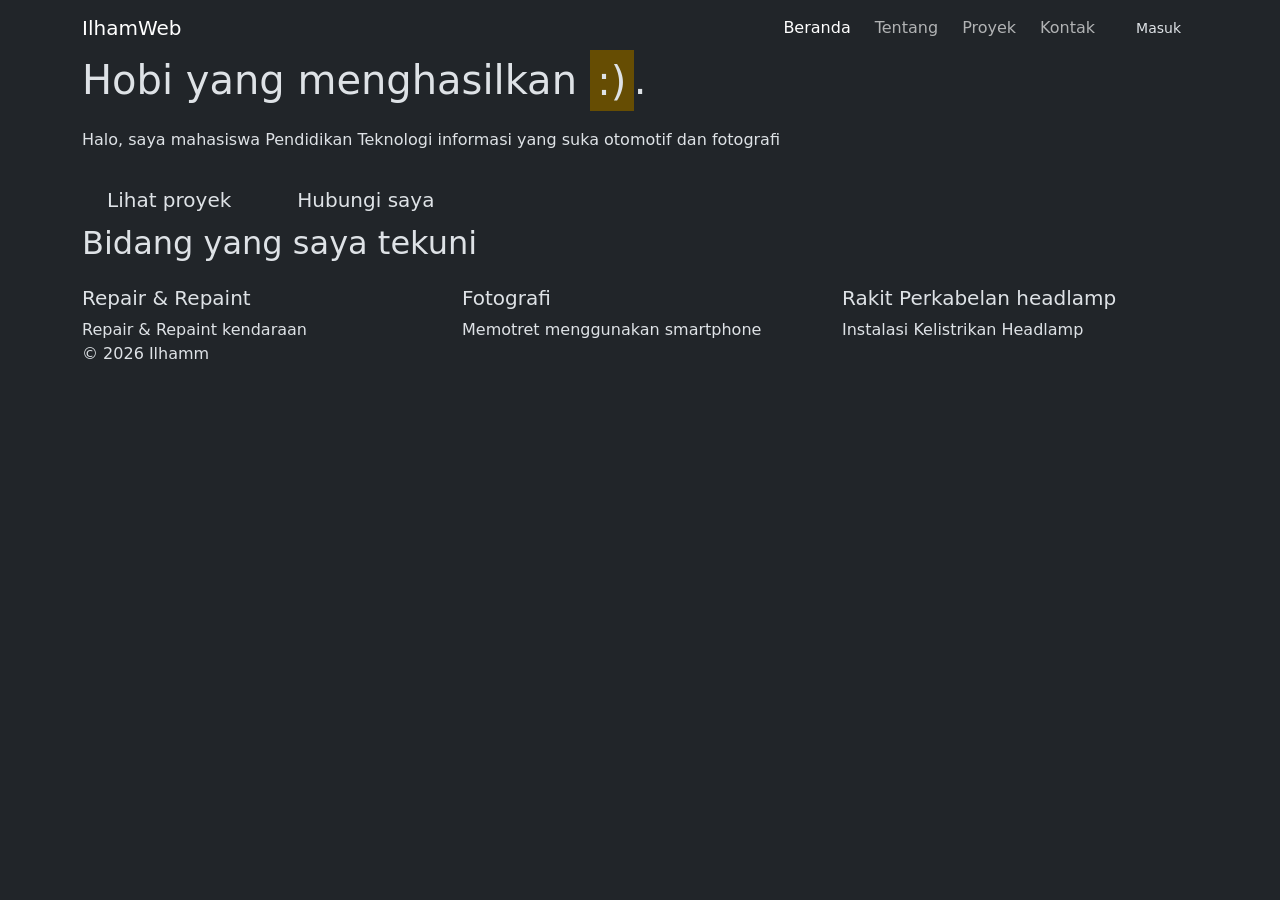
==== index.html @ 1137deb4 "Add files via upload" ====
<!DOCTYPE html>
<html lang="id" data-bs-theme="dark">

<head>
  <meta charset="UTF-8">
  <meta name="viewport" content="width=device-width, initial-scale=1">
  <title>Beranda | Ilhamm Motors</title>
  <link href="https://cdn.jsdelivr.net/npm/bootstrap@5.3.3/dist/css/bootstrap.min.css" rel="stylesheet">
  <link href="https://fonts.googleapis.com/css2?family=Sora:wght@600;800&family=DM+Sans:wght@400;500&display=swap" rel="stylesheet">
  <meta name="color-scheme" content="dark">
  <link href="css/style.css" rel="stylesheet">
</head>

<body>
  <!-- Navbar -->
  <nav class="navbar navbar-expand-md sticky-top">
    <div class="container">
      <a class="navbar-brand" href="index.html"><span>Ilham</span>Web</a>
      <button class="navbar-toggler" type="button" data-bs-toggle="collapse" data-bs-target="#menu"
        aria-controls="menu" aria-expanded="false" aria-label="Buka menu">
        <span class="navbar-toggler-icon"></span>
      </button>
      <div class="collapse navbar-collapse" id="menu">
        <ul class="navbar-nav ms-auto align-items-md-center gap-md-2">
          <li class="nav-item"><a class="nav-link active" href="index.html">Beranda</a></li>
          <li class="nav-item"><a class="nav-link" href="tentang.html">Tentang</a></li>
          <li class="nav-item"><a class="nav-link" href="proyek.html">Proyek</a></li>
          <li class="nav-item"><a class="nav-link" href="kontak.html">Kontak</a></li>
          <li class="nav-item ms-md-2"><a class="btn btn-ink btn-sm px-3" href="login.html">Masuk</a></li>
        </ul>
      </div>
    </div>
  </nav>

  <!-- Hero -->
  <header class="hero">
    <div class="container">
      <h1>Hobi yang menghasilkan <mark>:)</mark>.</h1>
      <p class="mt-4 text-mute">
        Halo, saya mahasiswa Pendidikan Teknologi informasi yang suka otomotif dan fotografi 
      </p>
      <div class="d-flex flex-wrap gap-3 mt-4">
        <a href="proyek.html" class="btn btn-ink btn-lg px-4">Lihat proyek</a>
        <a href="kontak.html" class="btn btn-line btn-lg px-4">Hubungi saya</a>
      </div>
    </div>
  </header>

  <!-- Konten -->
  <main class="section">
    <div class="container">
      <h2 class="mb-4">Bidang yang saya tekuni</h2>
      <div class="row g-4">
        <div class="col-md-4">
          <div class="note">
            <h3 class="h5">Repair & Repaint</h3>
            <p class="text-mute mb-0">Repair & Repaint kendaraan</p>
          </div>
        </div>
        <div class="col-md-4">
          <div class="note">
            <h3 class="h5">Fotografi</h3>
            <p class="text-mute mb-0">Memotret menggunakan smartphone</p>
          </div>
        </div>
        <div class="col-md-4">
          <div class="note">
            <h3 class="h5">Rakit Perkabelan headlamp</h3>
            <p class="text-mute mb-0">Instalasi Kelistrikan Headlamp</p>
          </div>
        </div>
      </div>
    </div>
  </main>

  <!-- Footer -->
  <footer>
    <div class="container d-flex flex-wrap justify-content-between gap-2">
      <span>&copy; 2026 Ilhamm</span>
    </div>
  </footer>

  <script src="https://cdn.jsdelivr.net/npm/bootstrap@5.3.3/dist/js/bootstrap.bundle.min.js"></script>
</body>

</html>
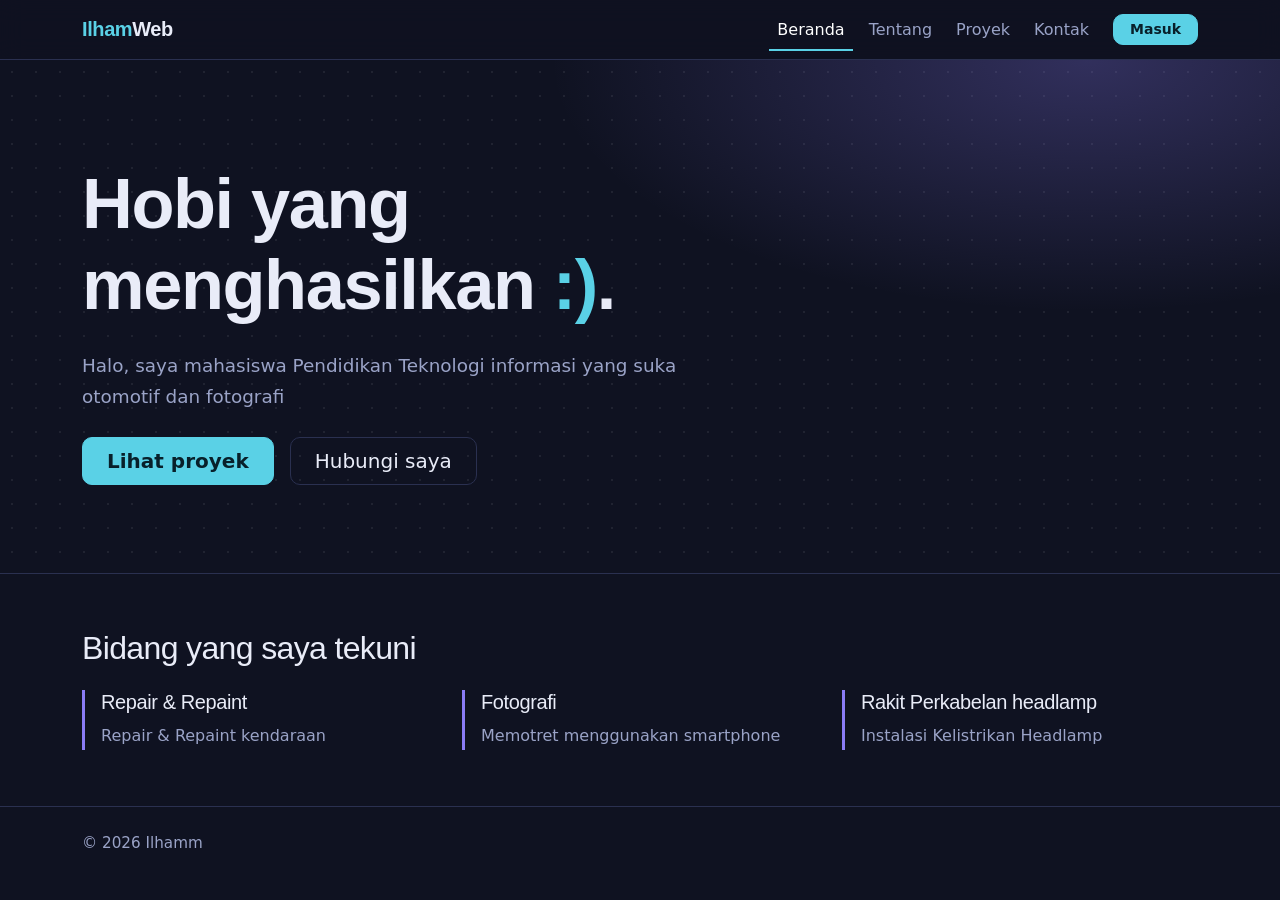
==== commit b146ae61: "Update index.html" ====
--- a/index.html
+++ b/index.html
@@ -8,7 +8,7 @@
   <link href="https://cdn.jsdelivr.net/npm/bootstrap@5.3.3/dist/css/bootstrap.min.css" rel="stylesheet">
   <link href="https://fonts.googleapis.com/css2?family=Sora:wght@600;800&family=DM+Sans:wght@400;500&display=swap" rel="stylesheet">
   <meta name="color-scheme" content="dark">
-  <link href="css/style.css" rel="stylesheet">
+  <link href="style.css" rel="stylesheet">
 </head>
 
 <body>
--- a/style.css
+++ b/style.css
@@ -0,0 +1,255 @@
+/* ==========================================================
+   Portofolio - style.css (tema gelap)
+   Daftar isi: 1. Variabel  2. Dasar  3. Navbar  4. Tombol
+               5. Hero & judul halaman  6. Konten  7. Form  8. Footer
+   ========================================================== */
+
+/* 1. Variabel warna */
+:root {
+  --bg: #0f1221;          /* latar halaman */
+  --surface: #171b2e;     /* kartu & form */
+  --surface-2: #1f2440;   /* lapisan kedua */
+  --line: #2a3050;        /* garis pembatas */
+  --text: #e9ecf8;
+  --mute: #9aa3c7;
+  --accent: #5ad1e6;      /* aksen utama (cyan) */
+  --accent-2: #8b7cf6;    /* aksen pendamping (violet) */
+  --radius: 14px;
+
+  --bs-body-bg: var(--bg);
+  --bs-body-color: var(--text);
+  --bs-body-font-family: 'DM Sans', system-ui, sans-serif;
+}
+
+/* 2. Dasar */
+body {
+  background: var(--bg);
+  color: var(--text);
+  line-height: 1.7;
+}
+
+h1, h2, h3, h4, .navbar-brand {
+  font-family: 'Sora', sans-serif;
+  letter-spacing: -0.02em;
+  line-height: 1.15;
+}
+
+.text-mute {
+  color: var(--mute);
+}
+
+a:focus-visible,
+.btn:focus-visible {
+  outline: 3px solid var(--accent);
+  outline-offset: 2px;
+}
+
+/* 3. Navbar */
+.navbar {
+  background: rgba(15, 18, 33, 0.8);
+  backdrop-filter: blur(12px);
+  border-bottom: 1px solid var(--line);
+}
+
+.navbar-brand {
+  color: var(--text);
+  font-weight: 800;
+}
+
+.navbar-brand span {
+  color: var(--accent);
+}
+
+.nav-link {
+  color: var(--mute);
+  font-weight: 500;
+}
+
+.nav-link:hover,
+.nav-link.active {
+  color: var(--text);
+}
+
+.nav-link.active {
+  box-shadow: inset 0 -2px var(--accent);
+}
+
+/* 4. Tombol */
+.btn-ink {
+  background: var(--accent);
+  border: 1px solid var(--accent);
+  border-radius: 10px;
+  color: #08202a;
+  font-weight: 600;
+}
+
+.btn-ink:hover,
+.btn-ink:focus-visible {
+  background: #86e0f0;
+  border-color: #86e0f0;
+  color: #08202a;
+}
+
+.btn-line {
+  background: transparent;
+  border: 1px solid var(--line);
+  border-radius: 10px;
+  color: var(--text);
+}
+
+.btn-line:hover {
+  background: var(--surface-2);
+  border-color: var(--accent);
+  color: var(--text);
+}
+
+/* 5. Hero & judul halaman */
+.hero {
+  background-image:
+    radial-gradient(ellipse 60% 70% at 85% 0%, rgba(139, 124, 246, 0.28), transparent 70%),
+    radial-gradient(circle, rgba(255, 255, 255, 0.07) 1px, transparent 1px);
+  background-size: auto, 24px 24px;
+  border-bottom: 1px solid var(--line);
+  padding: 6.5rem 0 5.5rem;
+}
+
+.hero h1 {
+  font-size: clamp(2.4rem, 6vw, 4.4rem);
+  font-weight: 800;
+  max-width: 16ch;
+}
+
+.hero mark {
+  background: none;
+  color: var(--accent);
+  padding: 0;
+}
+
+.hero p {
+  font-size: 1.15rem;
+  max-width: 52ch;
+}
+
+.page-head {
+  border-bottom: 1px solid var(--line);
+  padding: 4rem 0 2.5rem;
+}
+
+.page-head h1 {
+  font-size: clamp(2rem, 5vw, 3.1rem);
+  font-weight: 800;
+}
+
+/* 6. Konten */
+.section {
+  padding: 3.5rem 0;
+}
+
+.note {
+  border-left: 3px solid var(--accent-2);
+  padding-left: 1rem;
+}
+
+/* Kartu proyek */
+.card-proj {
+  background: var(--surface);
+  border: 1px solid var(--line);
+  border-radius: var(--radius);
+  height: 100%;
+  overflow: hidden;
+  transition: border-color 0.2s;
+}
+
+.card-proj:hover {
+  border-color: var(--accent);
+}
+
+.card-proj .thumb {
+  align-items: center;
+  background: var(--surface-2);
+  border-bottom: 1px solid var(--line);
+  color: var(--accent);
+  display: flex;
+  font: 800 2.6rem 'Sora', sans-serif;
+  height: 150px;
+  justify-content: center;
+}
+
+.badge-tech {
+  background: var(--surface-2);
+  border: 1px solid var(--line);
+  border-radius: 999px;
+  color: var(--mute);
+  font-weight: 500;
+}
+
+/* Progress bar keahlian */
+.progress {
+  background: var(--surface-2);
+  border-radius: 999px;
+  height: 0.6rem;
+}
+
+.progress-bar {
+  background: var(--accent);
+  border-radius: 999px;
+}
+
+/* Timeline pendidikan */
+.timeline {
+  border-left: 2px solid var(--line);
+  margin-left: 0.4rem;
+}
+
+.timeline li {
+  list-style: none;
+  padding: 0 0 1.6rem 1.5rem;
+  position: relative;
+}
+
+.timeline li::before {
+  background: var(--bg);
+  border: 3px solid var(--accent);
+  border-radius: 50%;
+  content: "";
+  height: 16px;
+  left: -9px;
+  position: absolute;
+  top: 0.4rem;
+  width: 16px;
+}
+
+/* 7. Form */
+.form-control {
+  background: var(--surface);
+  border: 1px solid var(--line);
+  border-radius: 10px;
+  color: var(--text);
+}
+
+.form-control:focus {
+  background: var(--surface);
+  border-color: var(--accent);
+  box-shadow: 0 0 0 0.25rem rgba(90, 209, 230, 0.25);
+  color: var(--text);
+}
+
+.input-group > .btn-line {
+  border-radius: 0 10px 10px 0;
+}
+
+.auth-box {
+  background: var(--surface);
+  border: 1px solid var(--line);
+  border-radius: 18px;
+  box-shadow: 0 20px 60px rgba(139, 124, 246, 0.15);
+  padding: 2rem;
+}
+
+/* 8. Footer */
+footer {
+  border-top: 1px solid var(--line);
+  color: var(--mute);
+  font-size: 0.95rem;
+  padding: 1.5rem 0;
+}
